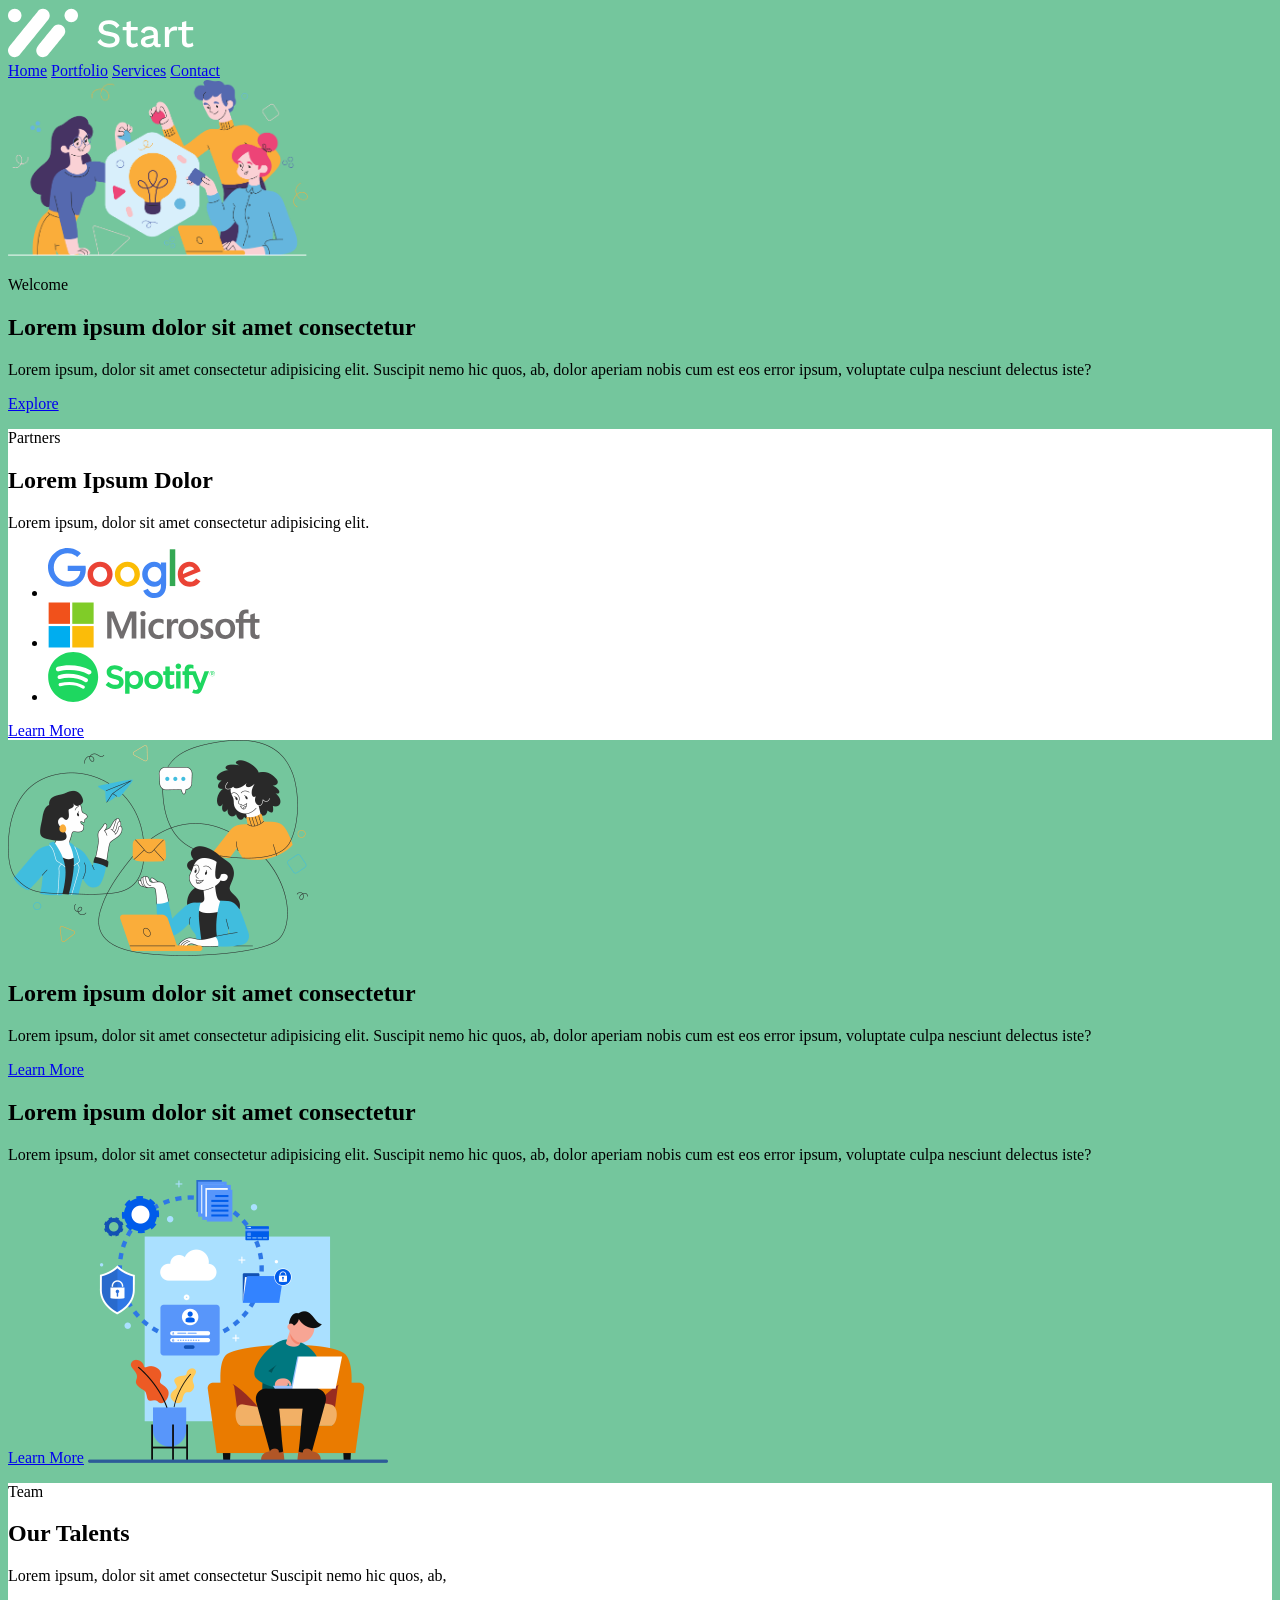
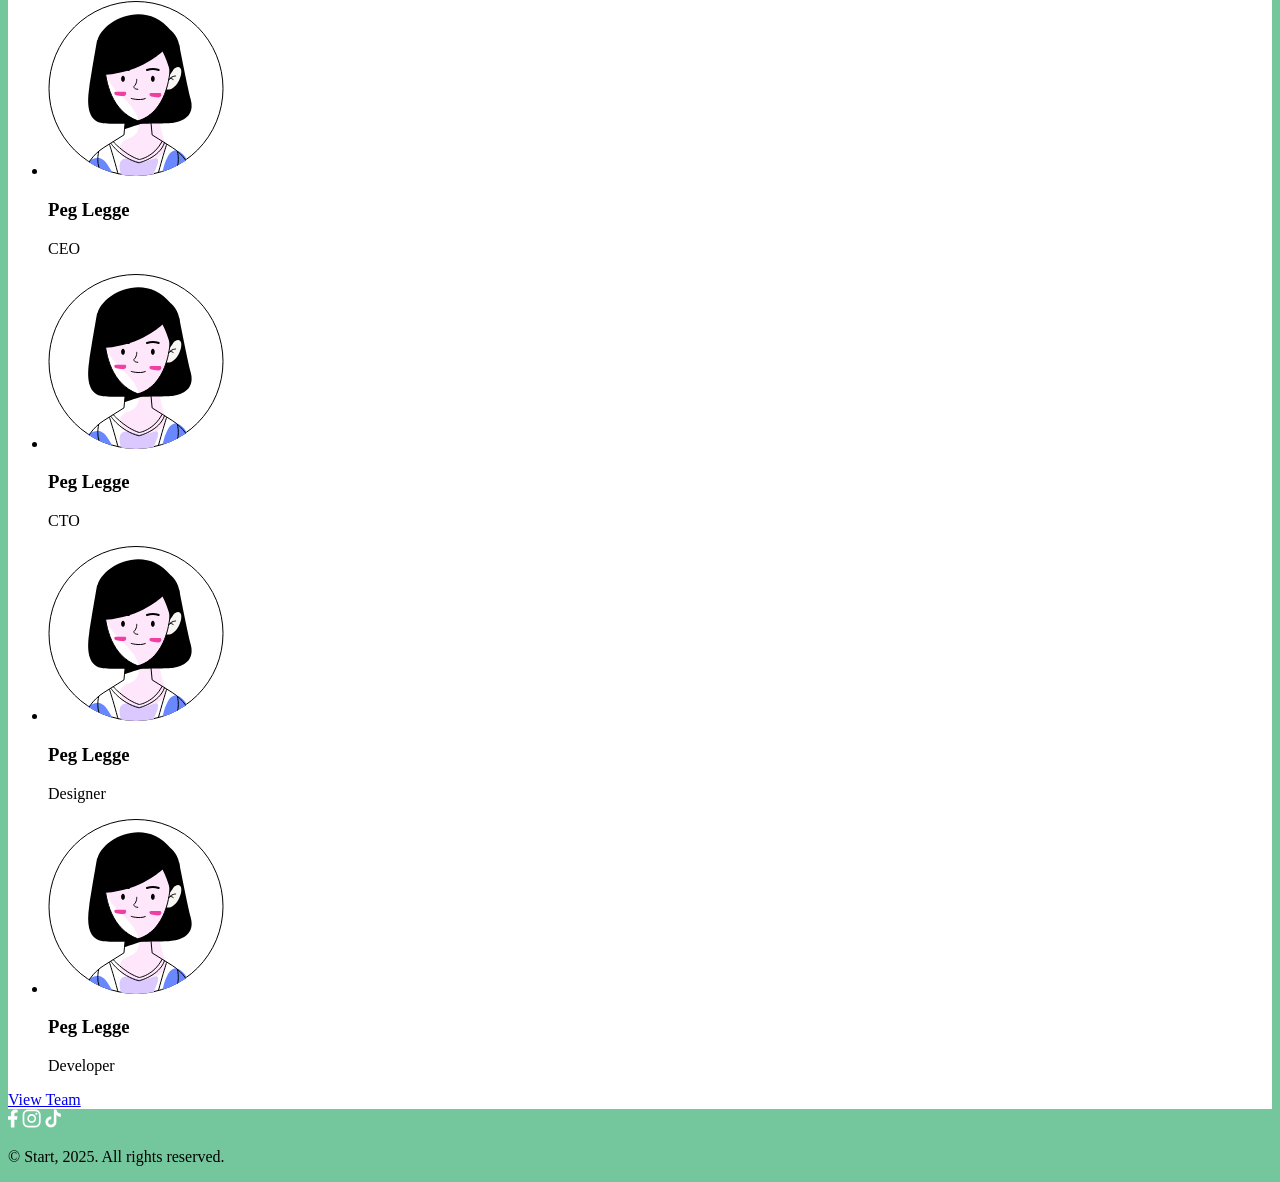
==== 02-website/index.html @ 2f7c9a08 "chore: rename folders" ====
<!DOCTYPE html>
<html lang="en">
    <head>
        <meta charset="UTF-8">
        <meta name="viewport" content="width=device-width, initial-scale=1.0">
        <title>Start</title>
    </head>
    <body style="background-color: #74C69D">
        <header>
            <img src="images/logo.svg" />
            <nav>
                <a href="index.html">Home</a>
                <a href="portfolio.html">Portfolio</a>
                <a href="services.html">Services</a>
                <a href="contact.html">Contact</a>
            </nav>
        </header>

        <main>
            <section>
                <img src="images/hero.png" alt="Brainstorm" width="300" />
                <p>Welcome</p>
                <h1>Lorem ipsum dolor sit amet consectetur</h1>
                <p>Lorem ipsum, dolor sit amet consectetur adipisicing elit. Suscipit nemo hic quos, ab, dolor aperiam nobis cum est eos error ipsum, voluptate culpa nesciunt delectus iste?</p>
                <a href="#">Explore</a>
            </section>

            <section style="background-color: white;">
                <p>Partners</p>
                <h2>Lorem Ipsum Dolor</h2>  
                <p>Lorem ipsum, dolor sit amet consectetur
                    adipisicing elit.</p>  
                <ul>
                    <li><img src="images/logo-google.svg" alt="Google logo" /></li>
                    <li><img src="images/logo-ms.svg" alt="Microsoft logo" /></li>
                    <li><img src="images/logo-spotify.svg" alt="Spotify logo" /></li>
                </ul>    
                <a href="#">Learn More</a>    
            </section>

            <section>
                <article>
                    <img src="images/article-image1.png" width="300" />
                    <h2>Lorem ipsum dolor sit amet consectetur</h2>
                    <p>Lorem ipsum, dolor sit amet consectetur adipisicing elit. Suscipit nemo hic quos, ab, dolor aperiam nobis cum est eos error ipsum, voluptate culpa nesciunt delectus iste?</p>
                    <a href="#">Learn More</a>  
                </article>
                <article>
                    <h2>Lorem ipsum dolor sit amet consectetur</h2>
                    <p>Lorem ipsum, dolor sit amet consectetur adipisicing elit. Suscipit nemo hic quos, ab, dolor aperiam nobis cum est eos error ipsum, voluptate culpa nesciunt delectus iste?</p>
                    <a href="#">Learn More</a>  
                    <img src="images/article-image2.png" width="300" />
                </article>
            </section>

            <section style="background-color: white;">
                <p>Team</p>
                <h2>Our Talents</h2>
                <p>Lorem ipsum, dolor sit amet consectetur
                    Suscipit nemo hic quos, ab,</p>
                <ul>
                    <li>
                        <img src="images/team-member1.svg" alt="Team member 1" />
                        <h3>Peg Legge</h3>
                        <p>CEO</p>
                    </li>
                    <li>
                        <img src="images/team-member1.svg" alt="Team member 2" />
                        <h3>Peg Legge</h3>
                        <p>CTO</p>
                    </li>
                    <li>
                        <img src="images/team-member1.svg" alt="Team member 3" />
                        <h3>Peg Legge</h3>
                        <p>Designer</p>
                    </li>
                    <li>
                        <img src="images/team-member1.svg" alt="Team member 4" />
                        <h3>Peg Legge</h3>
                        <p>Developer</p>
                    </li>
                </ul>  
                <a href="#">View Team</a>  
            </section>
        </main>

        <footer>
            <nav>
                <a href="#"><img src="images/icon-facebook.svg" /></a>
                <a href="#"><img src="images/icon-insta.svg" /></a>
                <a href="#"><img src="images/icon-tiktok.svg" /></a>
            </nav>
            <p>© Start, 2025. All rights reserved.</p>
        </footer>
    </body>
</html>
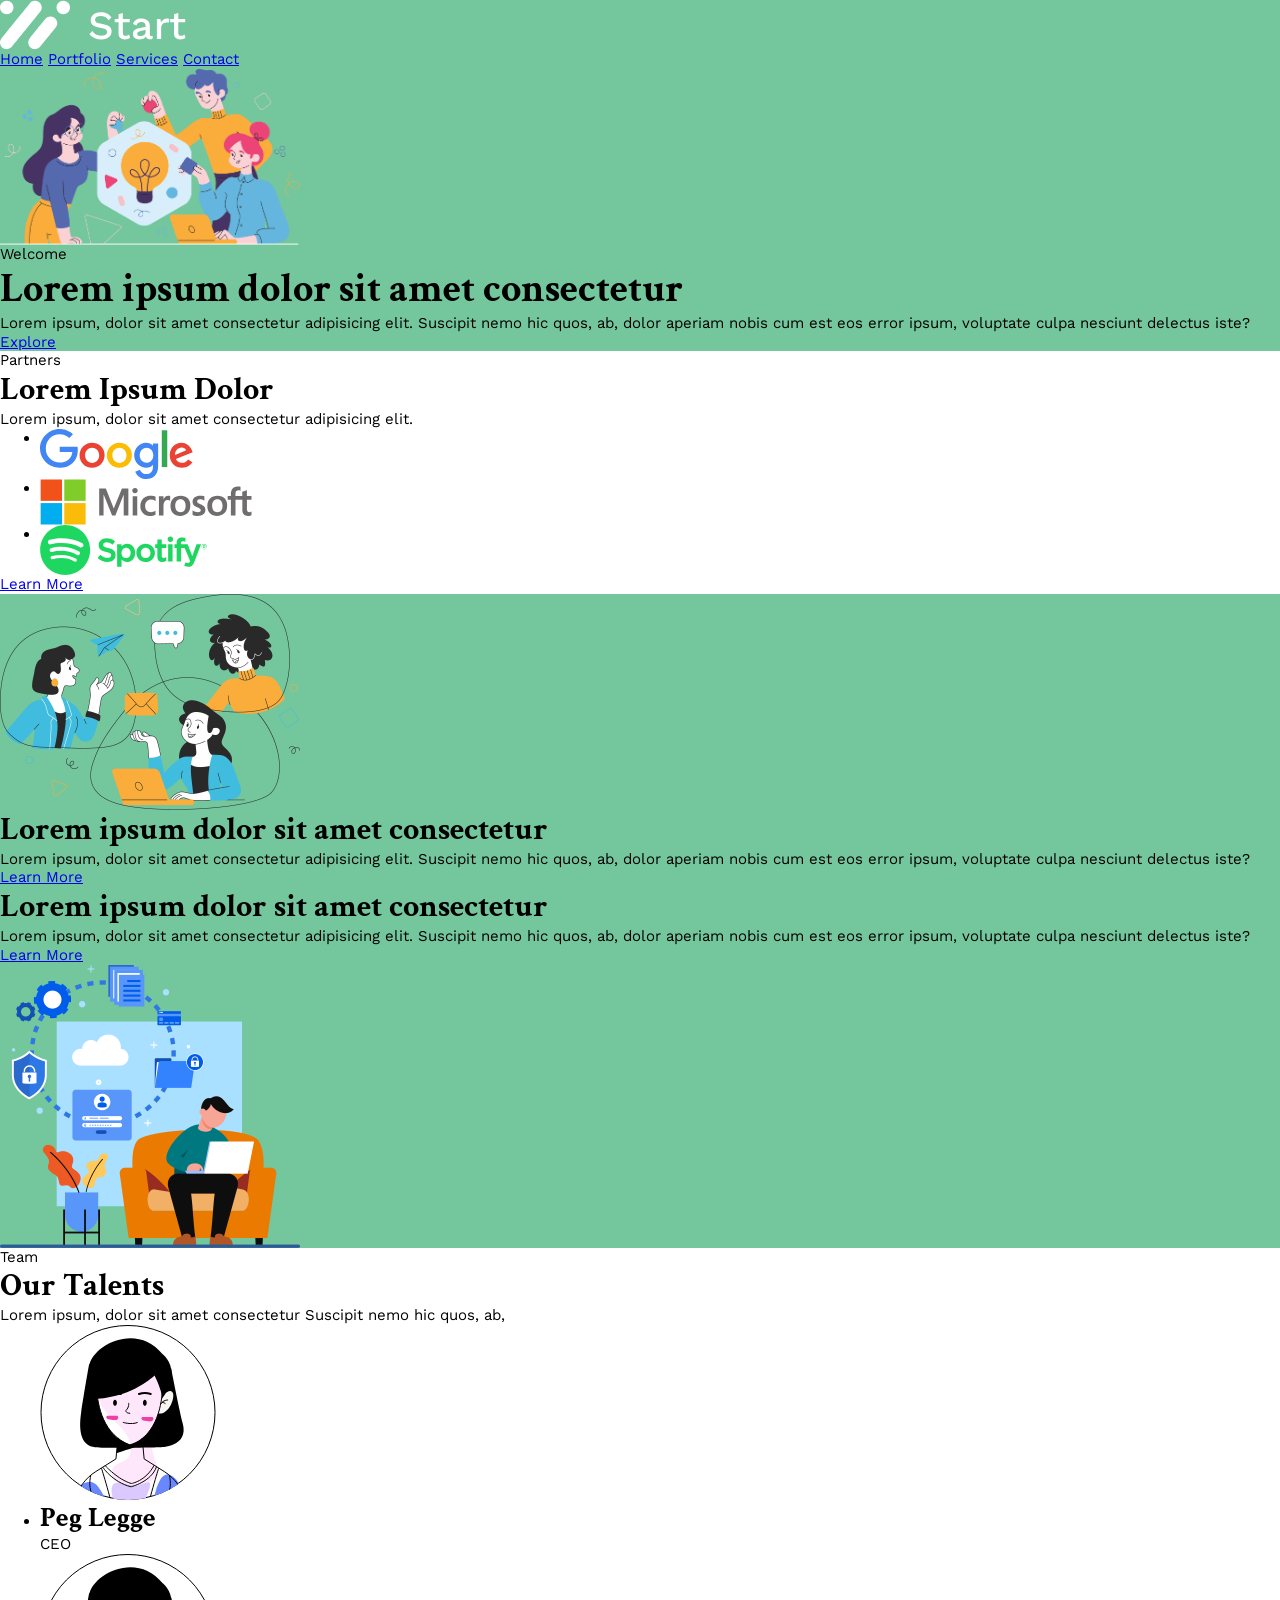
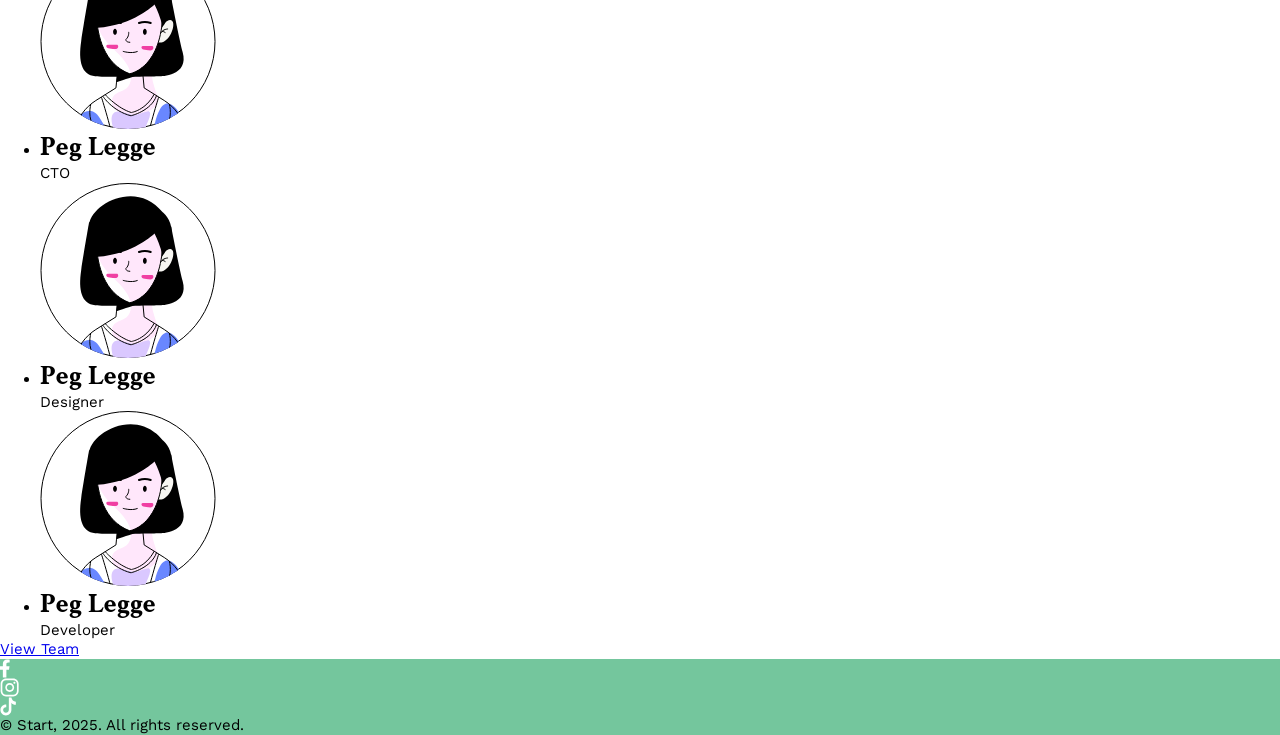
==== commit 2ea3812d: "feat: add fonts" ====
--- a/02-website/index.html
+++ b/02-website/index.html
@@ -3,7 +3,81 @@
     <head>
         <meta charset="UTF-8">
         <meta name="viewport" content="width=device-width, initial-scale=1.0">
+        <link rel="preconnect" href="https://fonts.googleapis.com">
+        <link rel="preconnect" href="https://fonts.gstatic.com" crossorigin>
+        <link href="https://fonts.googleapis.com/css2?family=Crimson+Text:ital,wght@0,400;0,600;0,700;1,400;1,600;1,700&family=Work+Sans:ital,wght@0,100..900;1,100..900&display=swap" rel="stylesheet">
         <title>Start</title>
+        <style>
+            /* 1. Use a more-intuitive box-sizing model */
+            *, *::before, *::after {
+            box-sizing: border-box;
+            }
+
+            /* 2. Remove default margin */
+            * {
+            margin: 0;
+            }
+
+            body {
+            /* 3. Add accessible line-height */
+            line-height: 1.5;
+            /* 4. Improve text rendering */
+            -webkit-font-smoothing: antialiased;
+            }
+
+            /* 5. Improve media defaults */
+            img, picture, video, canvas, svg {
+            display: block;
+            max-width: 100%;
+            }
+
+            /* 6. Inherit fonts for form controls */
+            input, button, textarea, select {
+            font: inherit;
+            }
+
+            /* 7. Avoid text overflows */
+            p, h1, h2, h3, h4, h5, h6 {
+            overflow-wrap: break-word;
+            }
+
+            /* 8. Improve line wrapping */
+            p {
+            text-wrap: pretty;
+            }
+            h1, h2, h3, h4, h5, h6 {
+            text-wrap: balance;
+            }
+
+            /*
+            9. Create a root stacking context
+            */
+            #root, #__next {
+            isolation: isolate;
+            }
+        </style>
+        <style>
+            body {
+                font-family: 'Work Sans', sans-serif;
+                font-size: 15px;
+                font-weight: normal;
+                line-height: 125%;
+            }
+            h1, h2, h3 {
+                font-family: "Crimson Text", serif;
+                font-weight: bold;
+                line-height: 125%; /* 50px 1.25 */
+            }
+            h1 {
+                font-size: 40px;
+            }
+            h2 {
+                font-size: 32px;
+            }
+            h3 {
+                font-size: 28px;
+            }
+        </style>
     </head>
     <body style="background-color: #74C69D">
         <header>
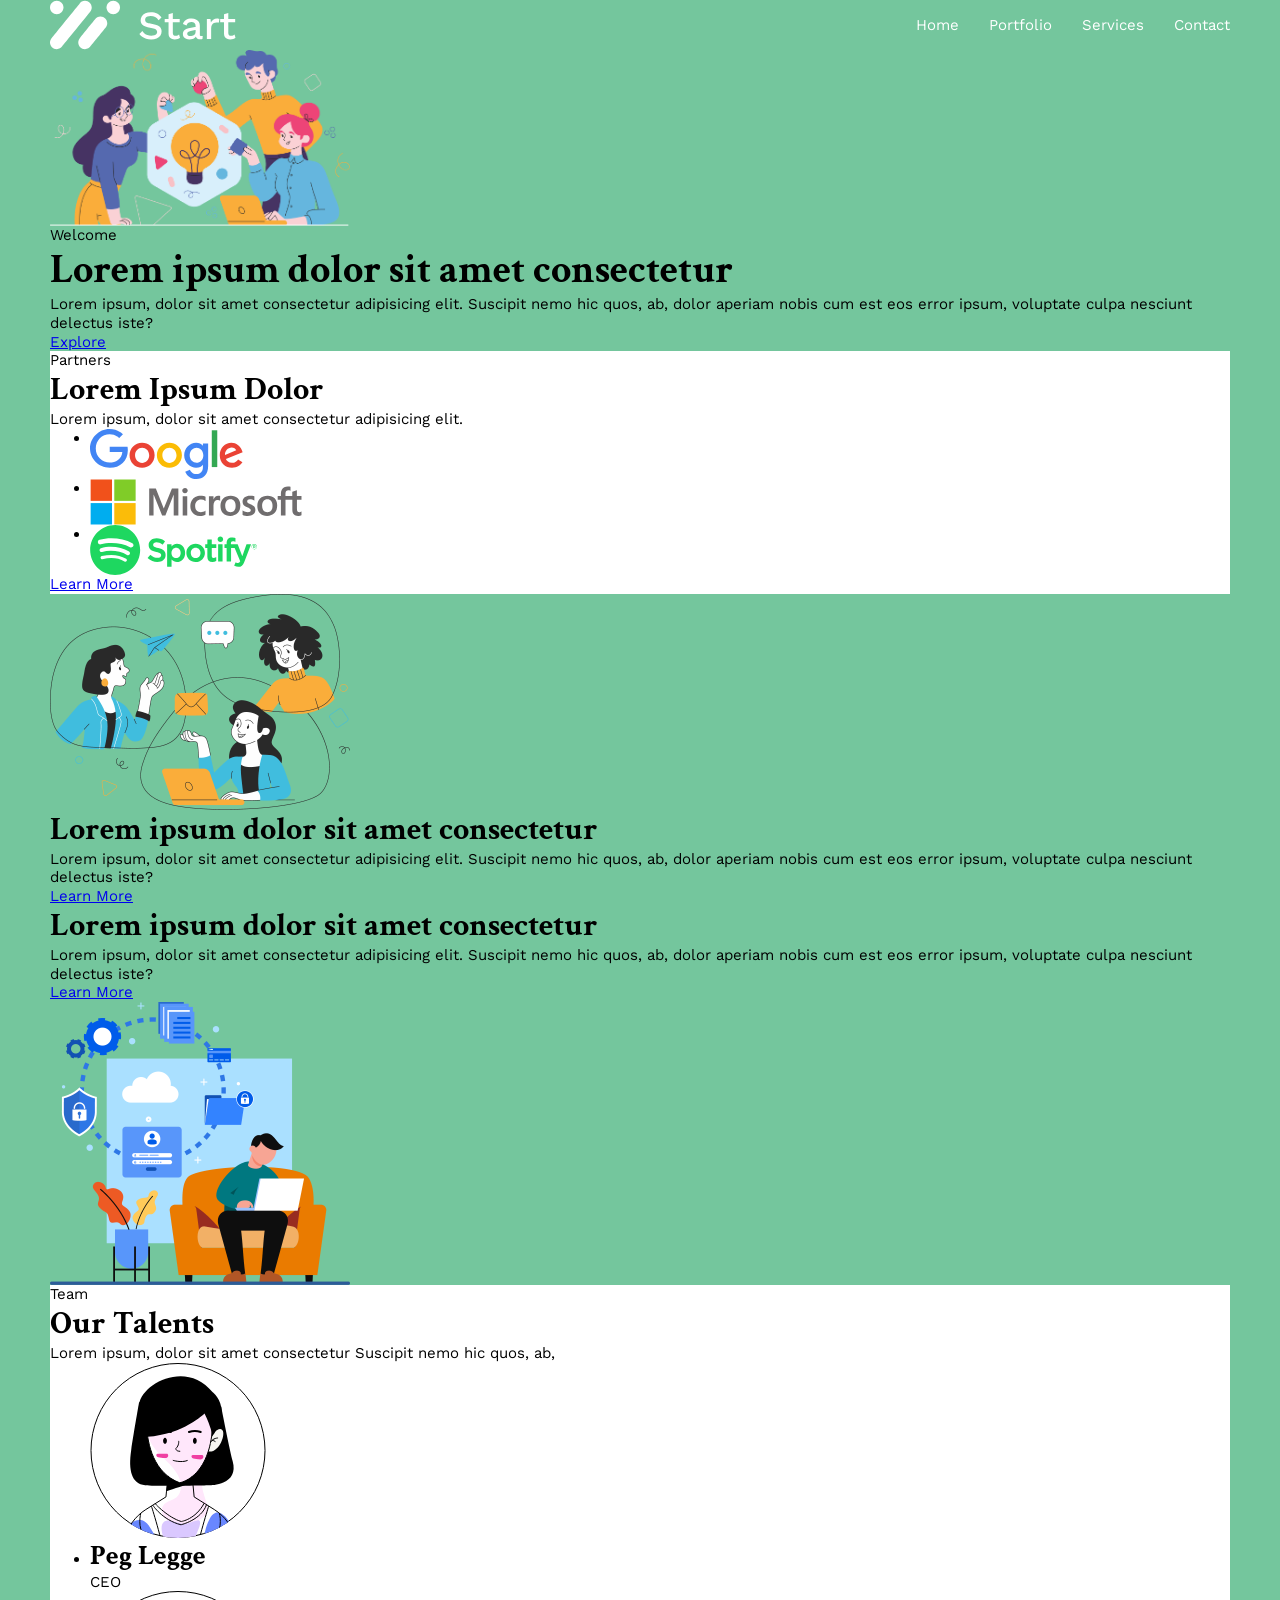
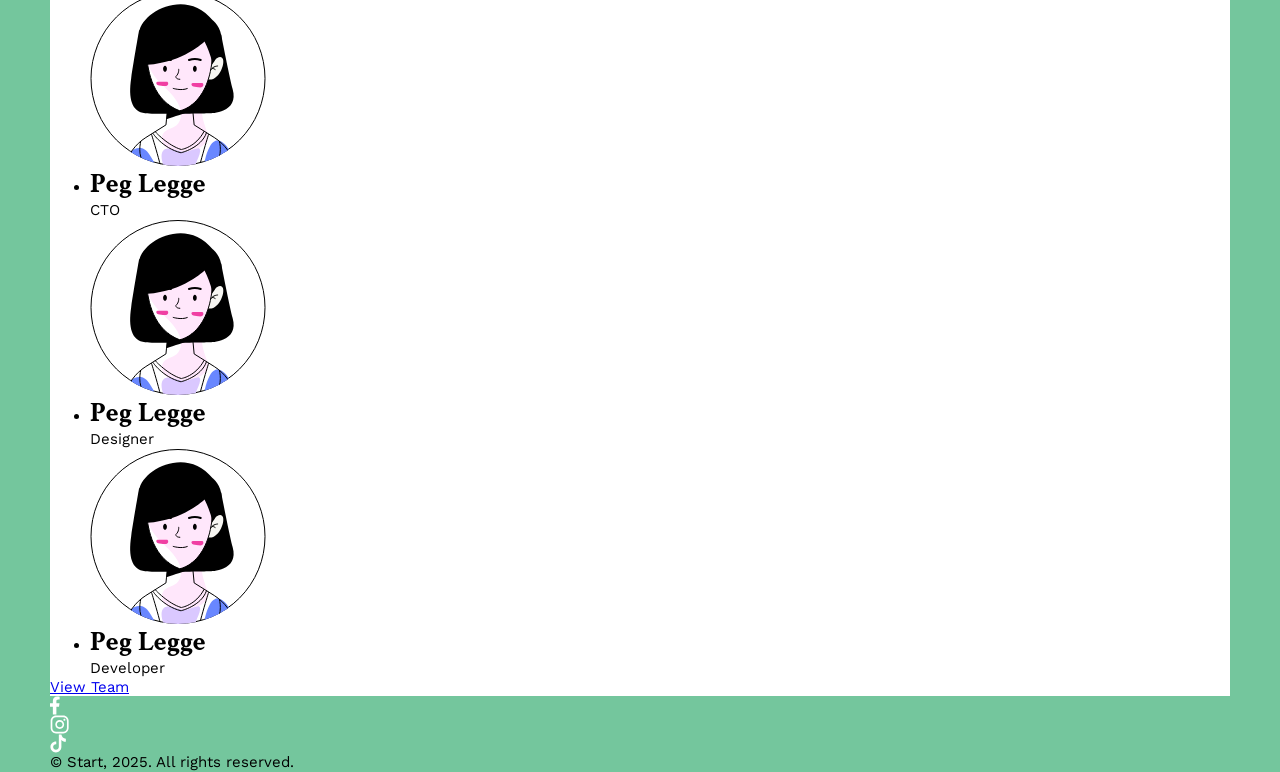
==== commit 3b7c994e: "feat: add fonts, header nav style" ====
--- a/02-website/index.html
+++ b/02-website/index.html
@@ -6,81 +6,12 @@
         <link rel="preconnect" href="https://fonts.googleapis.com">
         <link rel="preconnect" href="https://fonts.gstatic.com" crossorigin>
         <link href="https://fonts.googleapis.com/css2?family=Crimson+Text:ital,wght@0,400;0,600;0,700;1,400;1,600;1,700&family=Work+Sans:ital,wght@0,100..900;1,100..900&display=swap" rel="stylesheet">
+        <link rel="stylesheet" href="reset.css">
+        <link rel="stylesheet" href="style.css">
         <title>Start</title>
-        <style>
-            /* 1. Use a more-intuitive box-sizing model */
-            *, *::before, *::after {
-            box-sizing: border-box;
-            }
-
-            /* 2. Remove default margin */
-            * {
-            margin: 0;
-            }
-
-            body {
-            /* 3. Add accessible line-height */
-            line-height: 1.5;
-            /* 4. Improve text rendering */
-            -webkit-font-smoothing: antialiased;
-            }
-
-            /* 5. Improve media defaults */
-            img, picture, video, canvas, svg {
-            display: block;
-            max-width: 100%;
-            }
-
-            /* 6. Inherit fonts for form controls */
-            input, button, textarea, select {
-            font: inherit;
-            }
-
-            /* 7. Avoid text overflows */
-            p, h1, h2, h3, h4, h5, h6 {
-            overflow-wrap: break-word;
-            }
-
-            /* 8. Improve line wrapping */
-            p {
-            text-wrap: pretty;
-            }
-            h1, h2, h3, h4, h5, h6 {
-            text-wrap: balance;
-            }
-
-            /*
-            9. Create a root stacking context
-            */
-            #root, #__next {
-            isolation: isolate;
-            }
-        </style>
-        <style>
-            body {
-                font-family: 'Work Sans', sans-serif;
-                font-size: 15px;
-                font-weight: normal;
-                line-height: 125%;
-            }
-            h1, h2, h3 {
-                font-family: "Crimson Text", serif;
-                font-weight: bold;
-                line-height: 125%; /* 50px 1.25 */
-            }
-            h1 {
-                font-size: 40px;
-            }
-            h2 {
-                font-size: 32px;
-            }
-            h3 {
-                font-size: 28px;
-            }
-        </style>
     </head>
-    <body style="background-color: #74C69D">
-        <header>
+    <body style="background-color: var(--color-primary)">
+        <header class="container">
             <img src="images/logo.svg" />
             <nav>
                 <a href="index.html">Home</a>
@@ -91,7 +22,7 @@
         </header>
 
         <main>
-            <section>
+            <section class="container">
                 <img src="images/hero.png" alt="Brainstorm" width="300" />
                 <p>Welcome</p>
                 <h1>Lorem ipsum dolor sit amet consectetur</h1>
@@ -99,7 +30,7 @@
                 <a href="#">Explore</a>
             </section>
 
-            <section style="background-color: white;">
+            <section class="container" style="background-color: white;">
                 <p>Partners</p>
                 <h2>Lorem Ipsum Dolor</h2>  
                 <p>Lorem ipsum, dolor sit amet consectetur
@@ -112,7 +43,7 @@
                 <a href="#">Learn More</a>    
             </section>
 
-            <section>
+            <section class="container">
                 <article>
                     <img src="images/article-image1.png" width="300" />
                     <h2>Lorem ipsum dolor sit amet consectetur</h2>
@@ -127,7 +58,7 @@
                 </article>
             </section>
 
-            <section style="background-color: white;">
+            <section class="container" style="background-color: white;">
                 <p>Team</p>
                 <h2>Our Talents</h2>
                 <p>Lorem ipsum, dolor sit amet consectetur
@@ -158,7 +89,7 @@
             </section>
         </main>
 
-        <footer>
+        <footer class="container">
             <nav>
                 <a href="#"><img src="images/icon-facebook.svg" /></a>
                 <a href="#"><img src="images/icon-insta.svg" /></a>
--- a/02-website/style.css
+++ b/02-website/style.css
@@ -0,0 +1,64 @@
+:root {
+  --font-body: 'Work Sans', sans-serif;
+  --font-heading: 'Crimson Text', serif;
+
+  --color-primary: rgba(116, 198, 157, 1);
+  --color-primary-75: rgba(116, 198, 157, 0.75);
+  --color-primary-50: rgba(116, 198, 157, 0.5);
+  --color-primary-25: rgba(116, 198, 157, 0.25);
+
+  --color-white: rgba(255, 255, 255, 1);
+  --color-white-75: rgba(255, 255, 255, 0.75);
+  --color-white-50: rgba(255, 255, 255, 0.5);
+  --color-white-25: rgba(255, 255, 255, 0.25);
+
+  --color-dark: rgba(33, 37, 41, 1);
+  --color-dark-75: rgba(33, 37, 41, 0.75);
+  --color-dark-50: rgba(33, 37, 41, 0.5);
+  --color-dark-25: rgba(33, 37, 41, 0.25);
+}
+
+body {
+  font-family: var(--font-body);
+  font-size: 15px;
+  font-weight: normal;
+  line-height: 125%;
+}
+h1,
+h2,
+h3 {
+  font-family: var(--font-heading);
+  font-weight: bold;
+  line-height: 125%; /* 50px 1.25 */
+}
+h1 {
+  font-size: 40px;
+}
+h2 {
+  font-size: 32px;
+}
+h3 {
+  font-size: 28px;
+}
+
+.container {
+  max-width: 1180px;
+  margin: 0 auto 0 auto; /* 0 auto */
+}
+
+header {
+  display: flex;
+  justify-content: space-between;
+  align-items: center;
+}
+header a {
+  color: var(--color-white);
+  text-decoration: none;
+}
+header a:hover {
+  text-decoration: underline;
+}
+header nav {
+  display: flex;
+  gap: 30px;
+}
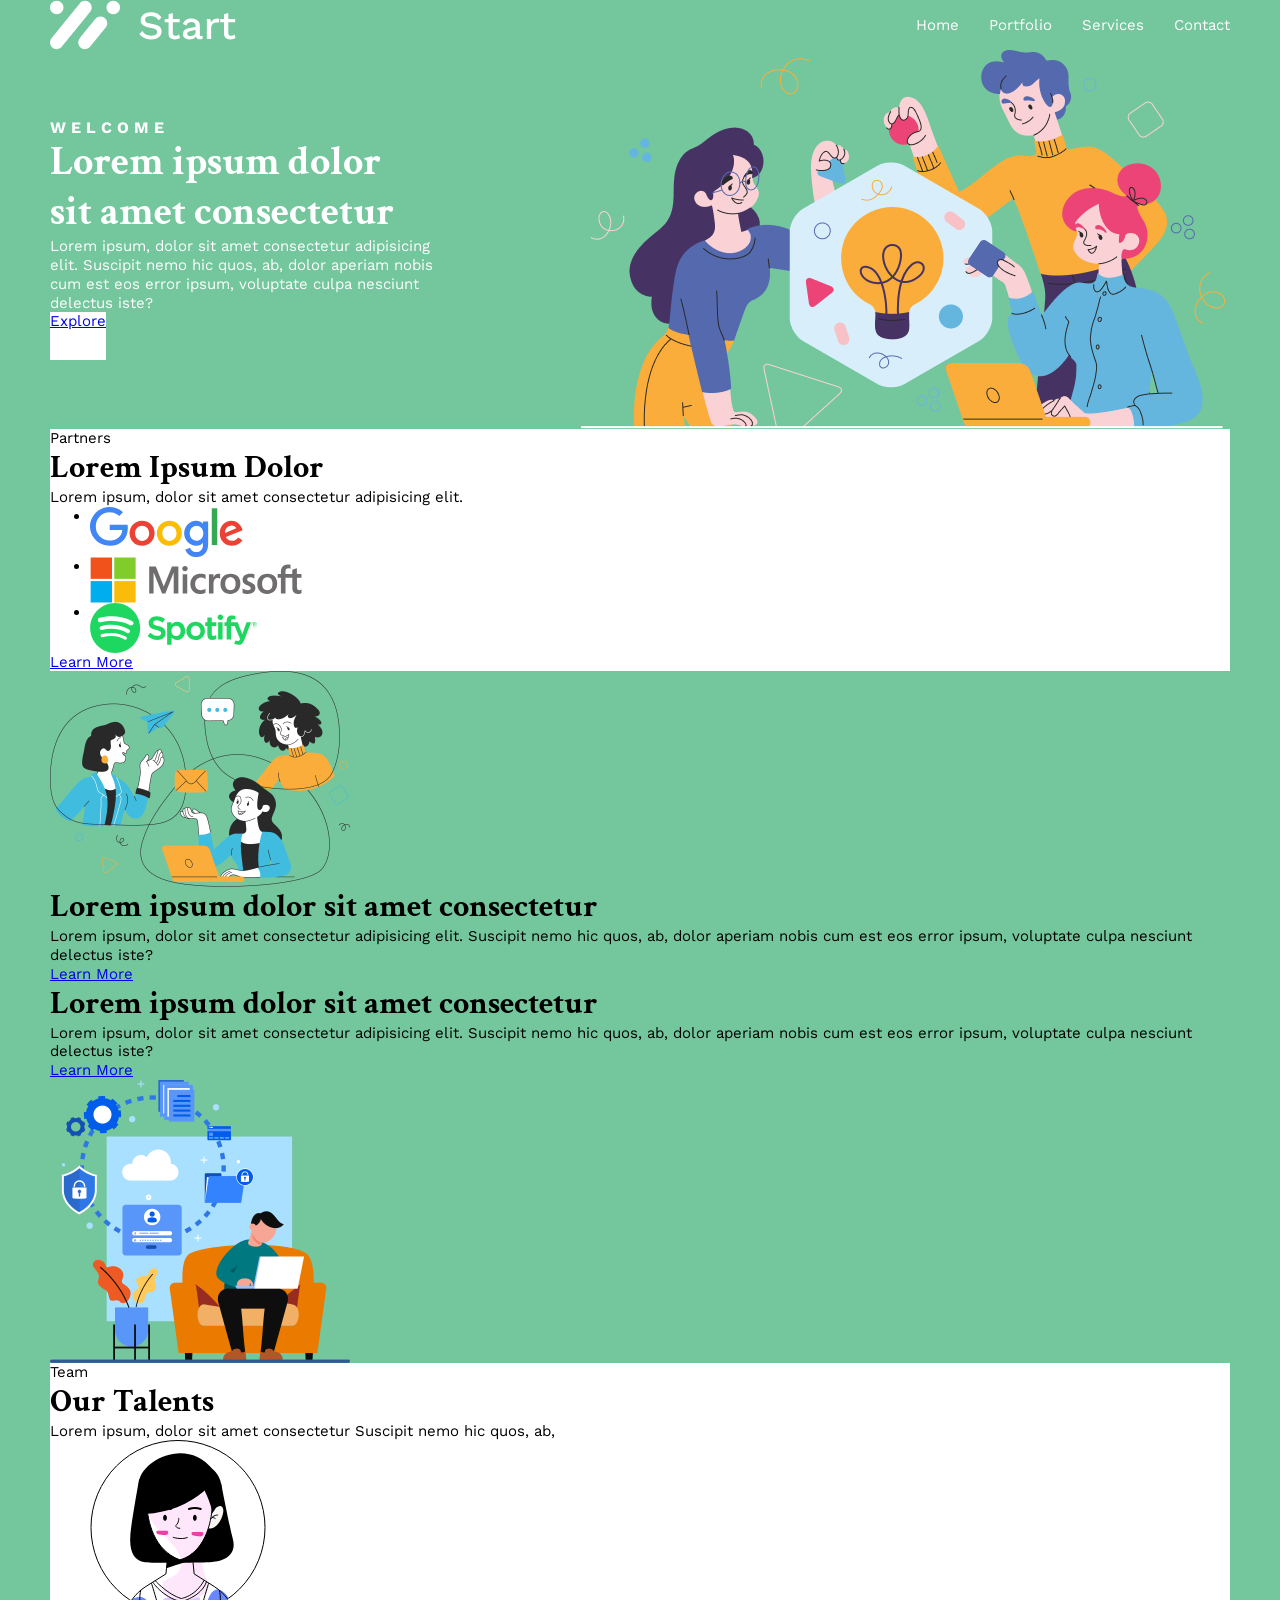
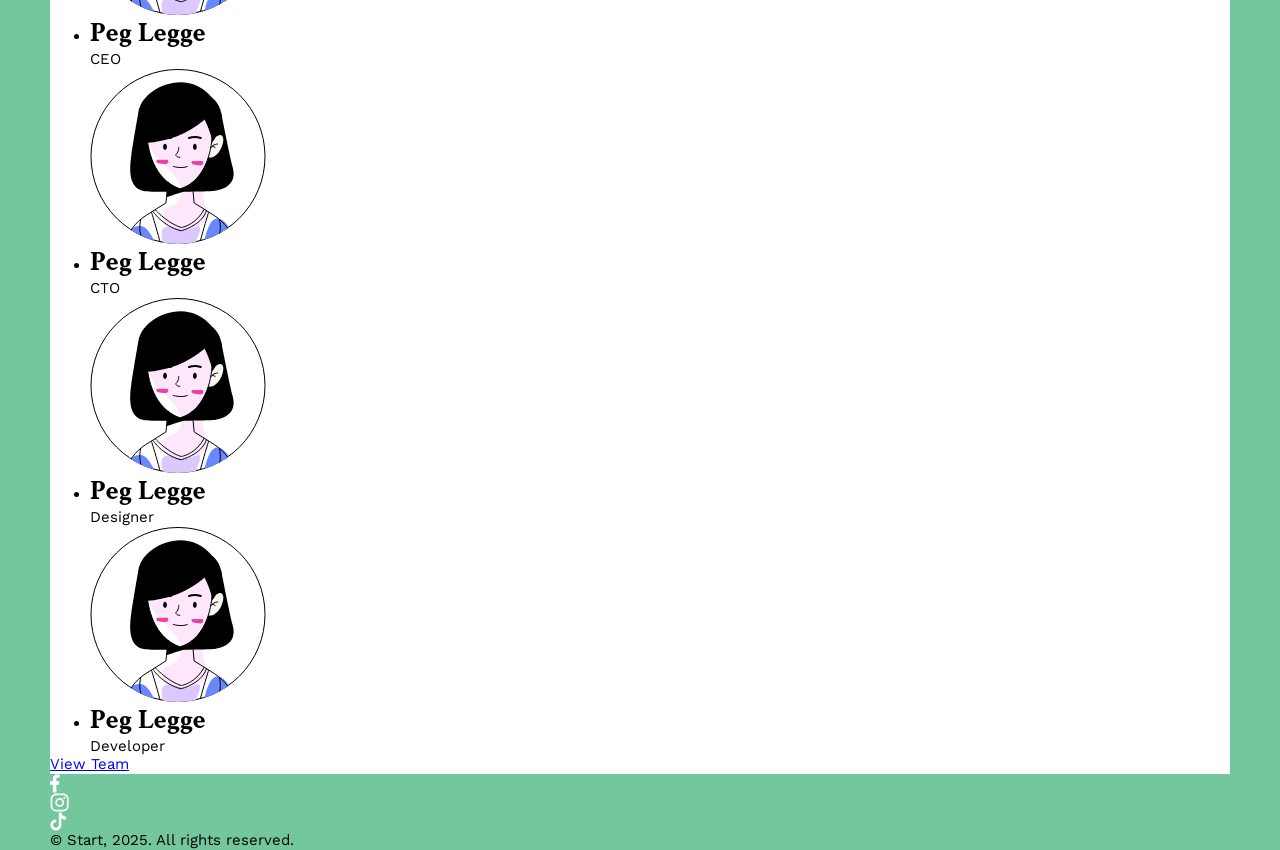
==== commit 6db5f1ef: "feat: hero section update" ====
--- a/02-website/index.html
+++ b/02-website/index.html
@@ -22,12 +22,16 @@
         </header>
 
         <main>
-            <section class="container">
-                <img src="images/hero.png" alt="Brainstorm" width="300" />
-                <p>Welcome</p>
-                <h1>Lorem ipsum dolor sit amet consectetur</h1>
-                <p>Lorem ipsum, dolor sit amet consectetur adipisicing elit. Suscipit nemo hic quos, ab, dolor aperiam nobis cum est eos error ipsum, voluptate culpa nesciunt delectus iste?</p>
-                <a href="#">Explore</a>
+            <section class="hero container">
+                <div class="hero__image">
+                    <img src="images/hero.png" alt="Brainstorm" />
+                </div>
+                <div class="hero__content">
+                    <p class="subtitle">Welcome</p>
+                    <h1 class="hero__title">Lorem ipsum dolor sit amet consectetur</h1>
+                    <p class="hero__description">Lorem ipsum, dolor sit amet consectetur adipisicing elit. Suscipit nemo hic quos, ab, dolor aperiam nobis cum est eos error ipsum, voluptate culpa nesciunt delectus iste?</p>
+                    <a class="button" href="#">Explore</a>
+                </div>
             </section>
 
             <section class="container" style="background-color: white;">
--- a/02-website/style.css
+++ b/02-website/style.css
@@ -41,11 +41,24 @@
   font-size: 28px;
 }
 
+/* Основні стилі */
 .container {
   max-width: 1180px;
   margin: 0 auto 0 auto; /* 0 auto */
 }
+.subtitle {
+  font-size: 16px;
+  font-weight: bold;
+  letter-spacing: 5px;
+  text-transform: uppercase;
+}
+.button {
+  display: inline-block;
+  height: 48px;
+  background-color: var(--color-white);
+}
 
+/* Header */
 header {
   display: flex;
   justify-content: space-between;
@@ -62,3 +75,16 @@
   display: flex;
   gap: 30px;
 }
+
+/* Hero */
+.hero {
+  display: flex;
+  flex-direction: row-reverse;
+  align-items: center;
+  gap: 120px;
+  color: var(--color-white);
+}
+.hero__image {
+  width: 55%;
+  flex-shrink: 0;
+}
